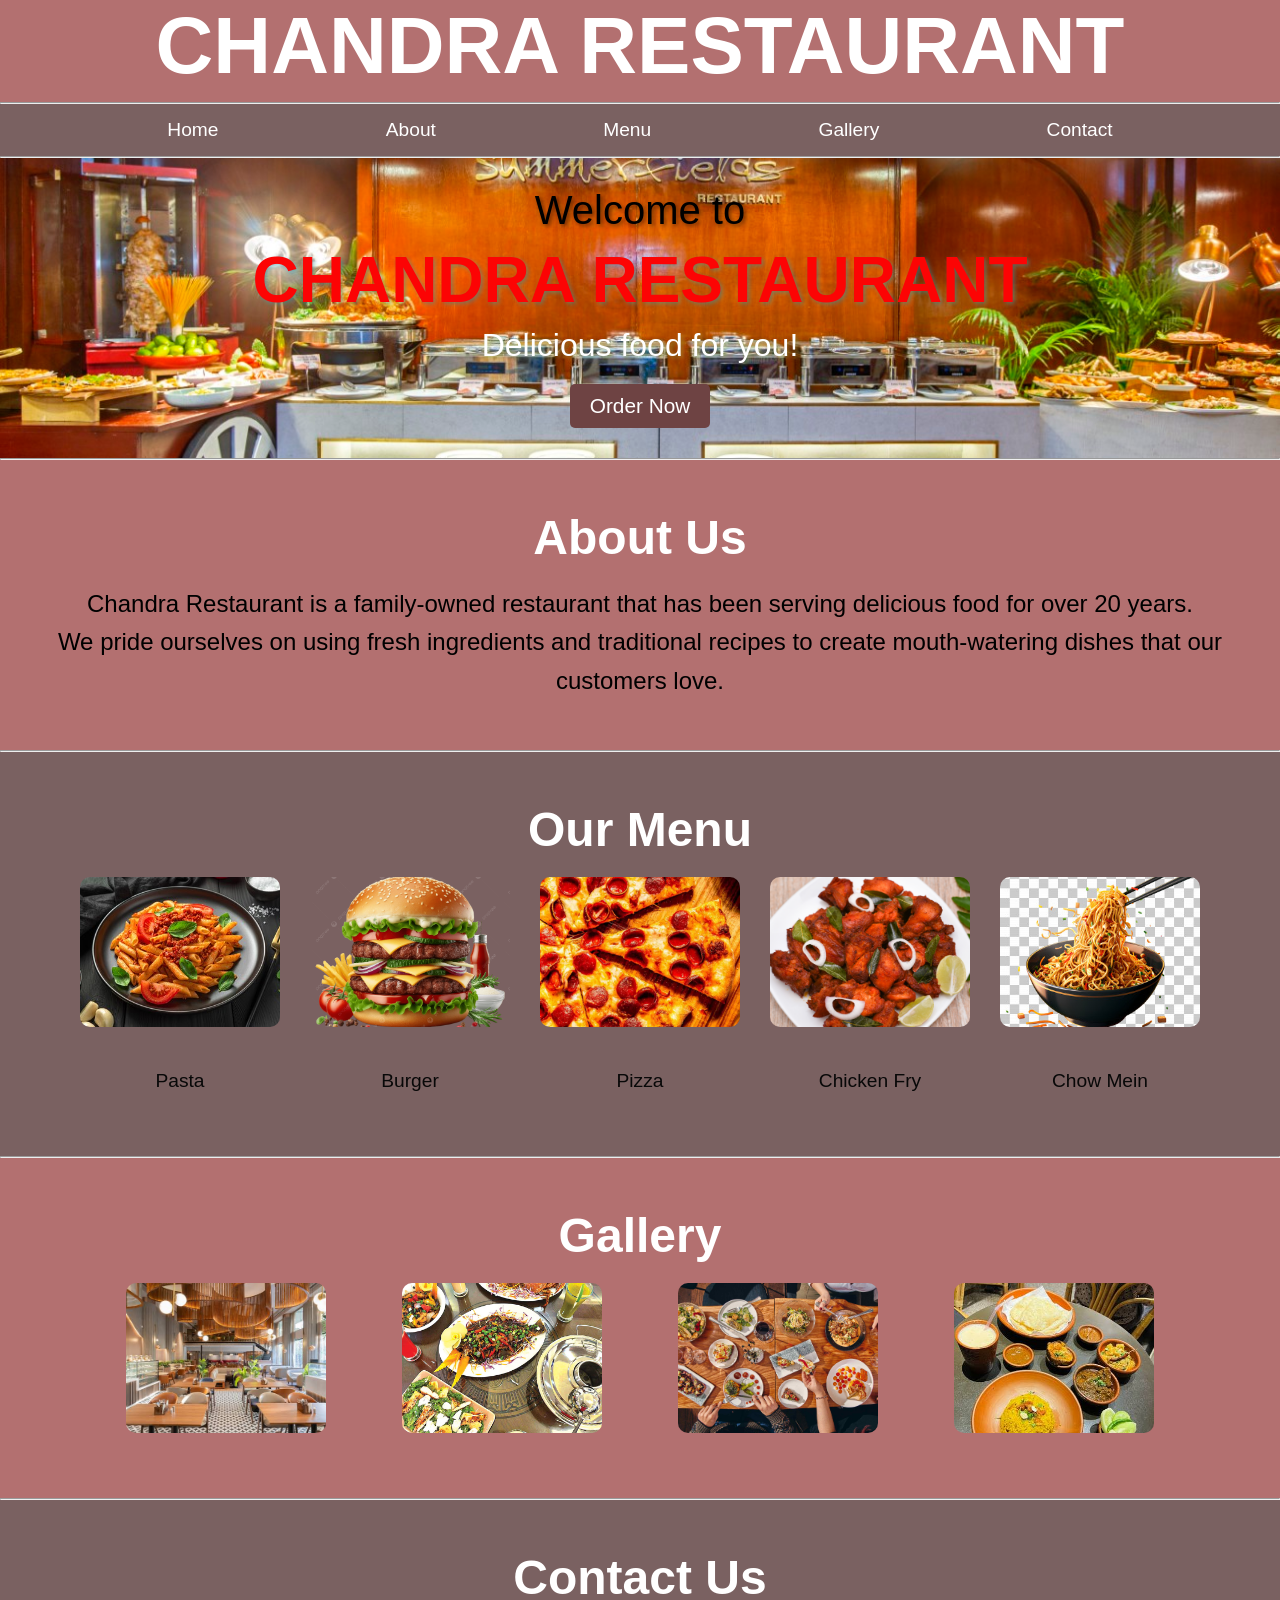
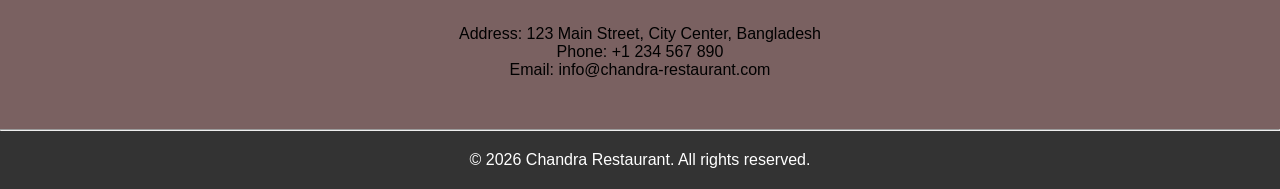
==== index.html @ 2a481485 "Add files via upload" ====
<!DOCTYPE html>
<html lang="en">
<head>
    <meta charset="UTF-8">
    <meta name="viewport" content="width=device-width, initial-scale=1.0">
    <title>Chandra Restaurant</title>
    <link rel="stylesheet" href="css/style.css">
</head>
<body>
    <header>
        <h1>CHANDRA RESTAURANT</h1>
        <hr>

        <nav class="navbar" aria-label="Main navigation">
            <a href="#home">Home</a>
            <a href="#about">About</a>
            <a href="#menu">Menu</a>
            <a href="#gallery">Gallery</a>
            <a href="#contact">Contact</a>
        </nav>
    </header>
    <hr>

    <div class="hero" id="home">
        <span>Welcome to </span>
        <h2>Chandra Restaurant</h2>
        <p>Delicious food for you!</p>

        <button class="btn">Order Now</button>
    </div>
    <hr>

    <div class="about" id="about">
        <h2>About Us</h2>
        <p>Chandra Restaurant is a family-owned restaurant that has been serving delicious food for over 20 years. 
        <br>We pride ourselves on using fresh ingredients and traditional recipes to create mouth-watering dishes that our customers love.</p>   
    </div>
    <hr>

    <div class="menu" id="menu">
        <h2>Our Menu</h2>
        <div class="menu-items">
            <div>
                <img src="Images/pasta.jpg" alt="pasta" width="200" height="150">
                <span>Pasta</span>
            </div>
            <div>
                <img src="Images/burger.png" alt="burger" width="200" height="150">
                <span>Burger</span>
            </div>

            <div>
                <img src="Images/pizza.jpg" alt="pizza" width="200" height="150">
                <span>Pizza</span>
            </div>
            <div>
                <img src="Images/chicken-fry.jpg" alt="chicken fry" width="200" height="150">
                <span>Chicken Fry</span>
            </div>
            <div>
                <img src="Images/chow-mein.jpg" alt="chow mein" width="200" height="150">
                <span>Chow Mein</span>
            </div>
        </div>
    </div>
<hr>

    <div class="gallery" id="gallery">
        <h2>Gallery</h2>
        <div class="gallery-items">
            <img src="Images/restaurant-1.jpg" alt="restaurant1" width="300" height="200">
            <img src="Images/restaurant-2.jpg" alt="restaurant2" width="300" height="200">
            <img src="Images/restaurant-3.jpg" alt="restaurant3" width="300" height="200">
            <img src="Images/restaurant-4.jpg" alt="restaurant4" width="300" height="200">
        </div>
    </div>
    <hr>

    <div class="contact" id="contact">
        <h2>Contact Us</h2>
        <p>Address: 123 Main Street, City Center, Bangladesh</p>
        <p>Phone: +1 234 567 890</p>
        <p>Email: info@chandra-restaurant.com</p>
    </div>
    <hr>

    <footer>
        <p>&copy; 2026 Chandra Restaurant. All rights reserved.</p>
    </footer>


</body>
</html>
---- css/style.css ----
* {
margin: 0;
padding: 0;
box-sizing: border-box;
}

body {
    font-family: Arial, sans-serif;
    background-color: #312424;
}

header {
    background-color: #b37070;
    color: #fff;
    text-align: center;
}

h1 {
    font-size: 5rem;
    margin-bottom: 10px;
    font-family: 'Arial', sans-serif;
}

.navbar {
    background-color: #7a6161;
    padding: 10px;
    display: flex;
    justify-content: space-evenly;
    align-items: center;
    
}   

.navbar a {
    color: #fff;
    text-decoration: none;
    font-size: 1.2rem;
    padding: 5px 10px;
    border-radius: 5px;
    transition: all 0.5s ease;
}

.navbar a:hover {
    color: #d60909;
    background-color: #cfe0b0;
    transform: scale(1.3);
}

.hero {
    background-image: url('../Images/hero_restaurant.jpg');
    background-size: cover;
    background-position: center;
    display: flex;
    flex-direction: column;
    justify-content: center;
    align-items: center;
    height: 300px;
}

.hero span {
    font-size: 2.5rem;
    color: #000000;
    text-shadow: 2px 2px 4px rgba(0, 0, 0, 0.5);
}

.hero h2 {
    font-size: 4rem;
    color: #fc0404;
    text-transform: uppercase;
    text-shadow: 2px 2px 4px rgba(50, 150, 170, 0.5);
    margin-top: 10px;
}

.hero p {
    font-size: 2rem;
    color: #ffffff;
    text-shadow: 2px 2px 4px rgba(150, 180, 70, 0.5);
    margin-top: 10px;
}

.hero button {
    font-size: 1.3rem;
    padding: 10px 20px;
    margin-top: 20px;
    background-color: #6e4343;
    color: #fff;
    border: none;
    border-radius: 5px;
    cursor: pointer;
    transition: all 0.3s ease;
}   

.hero button:hover {
    background-color: #9ff501;
    color: #d60909;
    transform: scale(1.1);
}


.about {
    padding: 50px;
    text-align: center;
    background-color: #b37070;
}

.about h2 {
    font-size: 3rem;
    margin-bottom: 20px;
    color: #fff;
}

.about p {
    font-size: 1.5rem;
    line-height: 1.6;
    color: #000000;
}

.menu {
    padding: 50px;
    text-align: center;
    background-color: #7a6161;
}

.menu h2 {
    font-size: 3rem;
    margin-bottom: 20px;
    color: #fff;
}

.menu-items {
    display: flex;
    flex-direction: row;
    flex-wrap: wrap;
    justify-content: space-evenly;
    align-items: center;
}

.menu-items img {
    width: 200px;
    height: 150px;
    object-fit: cover;
    border-radius: 10px;
    margin-bottom: 15px;
    transition: transform 0.3s ease, box-shadow 0.3s ease;
}

.menu-items img:hover {
    transform: translateY(-10px);
    box-shadow: 0 8px 16px rgba(0, 0, 0, 0.2);
}   

.menu-items span {
    font-size: 1.2rem;
    color: #080808;
    display: flex;
    justify-content: center;
    align-items: center;
    margin-top: 10px;
    text-align: center;
    height: 50px;
}

.gallery {
    padding: 50px;
    text-align: center;
    background-color: #b37070;
}

.gallery h2 {
    font-size: 3rem;
    margin-bottom: 20px;
    color: #fff;
}

.gallery-items {
    display: flex;
    flex-direction: row;
    flex-wrap: wrap;
    justify-content: space-evenly;
    align-items: center;
    border-radius: 10px;
   
}

.gallery-items img {
    width: 200px;
    height: 150px;
    object-fit: cover;
    border-radius: 10px;
    margin-bottom: 15px;
     transition: transform 0.3s ease, box-shadow 0.3s ease;

}

.gallery-items img:hover {
    transform: translateY(-10px);
    box-shadow: 0 8px 16px rgba(0, 0, 0, 0.2);
}

.contact {
    padding: 50px;
    text-align: center;
    background-color: #7a6161;
}

.contact h2 {
    font-size: 3rem;
    margin-bottom: 20px;
    color: #fff;
}  

footer {
    background-color: #333;
    color: #fff;
    text-align: center;
    padding: 20px;
}
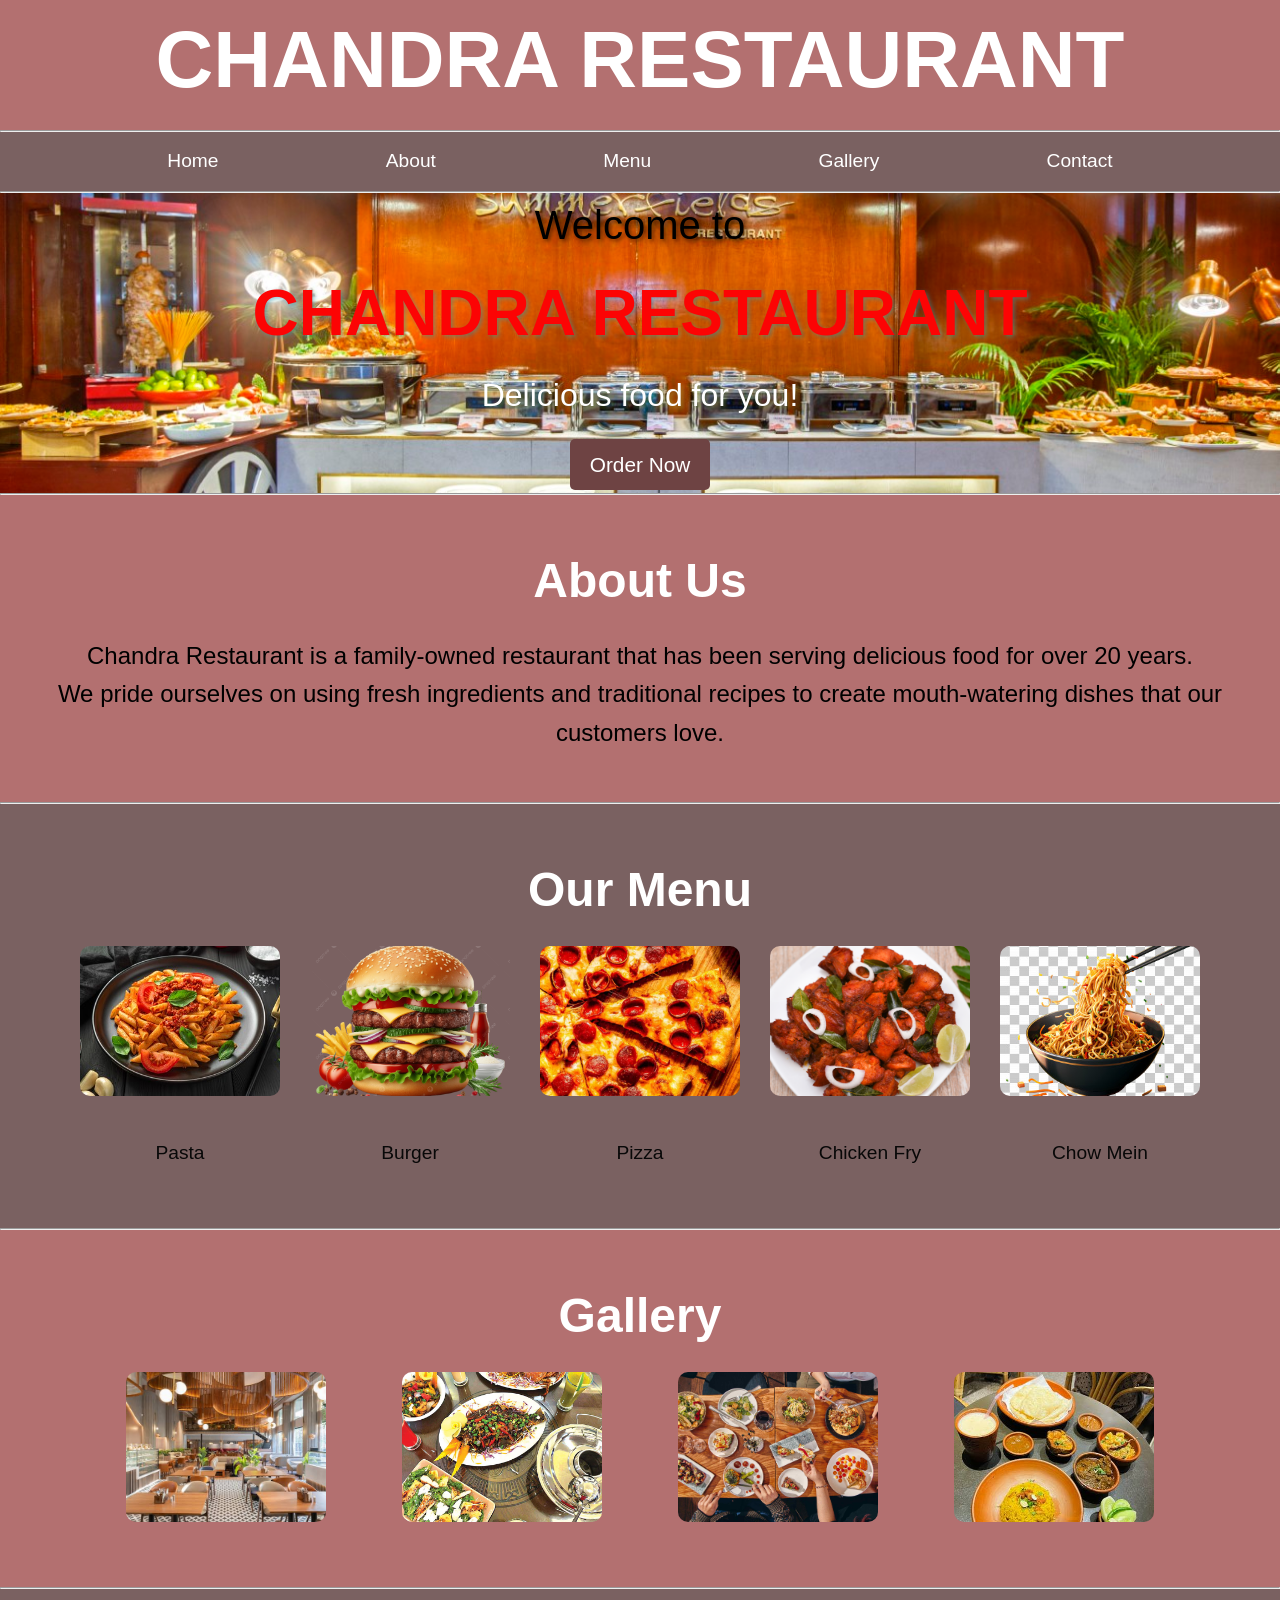
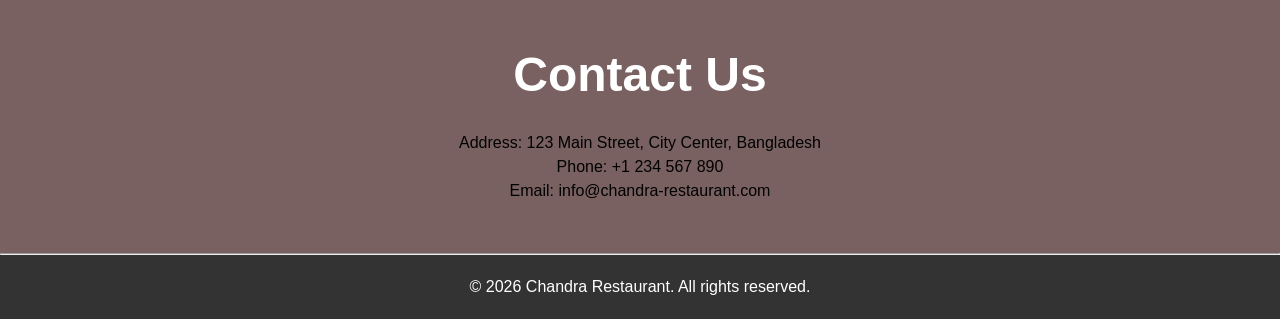
==== commit 6d144336: "Initial Chandra Restaurant website" ====
--- a/index.html
+++ b/index.html
@@ -1,93 +1,95 @@
-<!DOCTYPE html>
-<html lang="en">
-<head>
-    <meta charset="UTF-8">
-    <meta name="viewport" content="width=device-width, initial-scale=1.0">
-    <title>Chandra Restaurant</title>
-    <link rel="stylesheet" href="css/style.css">
-</head>
-<body>
-    <header>
-        <h1>CHANDRA RESTAURANT</h1>
-        <hr>
-
-        <nav class="navbar" aria-label="Main navigation">
-            <a href="#home">Home</a>
-            <a href="#about">About</a>
-            <a href="#menu">Menu</a>
-            <a href="#gallery">Gallery</a>
-            <a href="#contact">Contact</a>
-        </nav>
-    </header>
-    <hr>
-
-    <div class="hero" id="home">
-        <span>Welcome to </span>
-        <h2>Chandra Restaurant</h2>
-        <p>Delicious food for you!</p>
-
-        <button class="btn">Order Now</button>
-    </div>
-    <hr>
-
-    <div class="about" id="about">
-        <h2>About Us</h2>
-        <p>Chandra Restaurant is a family-owned restaurant that has been serving delicious food for over 20 years. 
-        <br>We pride ourselves on using fresh ingredients and traditional recipes to create mouth-watering dishes that our customers love.</p>   
-    </div>
-    <hr>
-
-    <div class="menu" id="menu">
-        <h2>Our Menu</h2>
-        <div class="menu-items">
-            <div>
-                <img src="Images/pasta.jpg" alt="pasta" width="200" height="150">
-                <span>Pasta</span>
-            </div>
-            <div>
-                <img src="Images/burger.png" alt="burger" width="200" height="150">
-                <span>Burger</span>
-            </div>
-
-            <div>
-                <img src="Images/pizza.jpg" alt="pizza" width="200" height="150">
-                <span>Pizza</span>
-            </div>
-            <div>
-                <img src="Images/chicken-fry.jpg" alt="chicken fry" width="200" height="150">
-                <span>Chicken Fry</span>
-            </div>
-            <div>
-                <img src="Images/chow-mein.jpg" alt="chow mein" width="200" height="150">
-                <span>Chow Mein</span>
-            </div>
-        </div>
-    </div>
-<hr>
-
-    <div class="gallery" id="gallery">
-        <h2>Gallery</h2>
-        <div class="gallery-items">
-            <img src="Images/restaurant-1.jpg" alt="restaurant1" width="300" height="200">
-            <img src="Images/restaurant-2.jpg" alt="restaurant2" width="300" height="200">
-            <img src="Images/restaurant-3.jpg" alt="restaurant3" width="300" height="200">
-            <img src="Images/restaurant-4.jpg" alt="restaurant4" width="300" height="200">
-        </div>
-    </div>
-    <hr>
-
-    <div class="contact" id="contact">
-        <h2>Contact Us</h2>
-        <p>Address: 123 Main Street, City Center, Bangladesh</p>
-        <p>Phone: +1 234 567 890</p>
-        <p>Email: info@chandra-restaurant.com</p>
-    </div>
-    <hr>
-
-    <footer>
-        <p>&copy; 2026 Chandra Restaurant. All rights reserved.</p>
-    </footer>
-
-
-</body>
+<!DOCTYPE html>
+<html lang="en">
+<head>
+    <meta charset="UTF-8">
+    <meta name="viewport" content="width=device-width, initial-scale=1.0">
+    <title>Chandra Restaurant</title>
+    <link rel="stylesheet" href="css/style.css">
+</head>
+<body>
+    <header>
+        <h1>CHANDRA RESTAURANT</h1>
+        <hr>
+
+        <nav class="navbar" aria-label="Main navigation">
+            <a href="#home">Home</a>
+            <a href="#about">About</a>
+            <a href="#menu">Menu</a>
+            <a href="#gallery">Gallery</a>
+            <a href="#contact">Contact</a>
+        </nav>
+    </header>
+    <hr>
+
+    <main>
+    <section class="hero" id="home">
+        <span>Welcome to </span>
+        <h2>Chandra Restaurant</h2>
+        <p>Delicious food for you!</p>
+
+        <a class="btn" href="#menu">Order Now</a>
+    </section>
+    <hr>
+
+    <section class="about" id="about">
+        <h2>About Us</h2>
+        <p>Chandra Restaurant is a family-owned restaurant that has been serving delicious food for over 20 years. 
+        <br>We pride ourselves on using fresh ingredients and traditional recipes to create mouth-watering dishes that our customers love.</p>   
+    </section>
+    <hr>
+
+    <section class="menu" id="menu">
+        <h2>Our Menu</h2>
+        <div class="menu-items">
+            <div>
+                <img src="Images/pasta.jpg" alt="pasta" width="200" height="150">
+                <span>Pasta</span>
+            </div>
+            <div>
+                <img src="Images/burger.png" alt="burger" width="200" height="150">
+                <span>Burger</span>
+            </div>
+
+            <div>
+                <img src="Images/pizza.jpg" alt="pizza" width="200" height="150">
+                <span>Pizza</span>
+            </div>
+            <div>
+                <img src="Images/chicken-fry.jpg" alt="chicken fry" width="200" height="150">
+                <span>Chicken Fry</span>
+            </div>
+            <div>
+                <img src="Images/chow-mein.jpg" alt="chow mein" width="200" height="150">
+                <span>Chow Mein</span>
+            </div>
+        </div>
+    </section>
+<hr>
+
+    <section class="gallery" id="gallery">
+        <h2>Gallery</h2>
+        <div class="gallery-items">
+            <img src="Images/restaurant-1.jpg" alt="restaurant1" width="300" height="200">
+            <img src="Images/restaurant-2.jpg" alt="restaurant2" width="300" height="200">
+            <img src="Images/restaurant-3.jpg" alt="restaurant3" width="300" height="200">
+            <img src="Images/restaurant-4.jpg" alt="restaurant4" width="300" height="200">
+        </div>
+    </section>
+    <hr>
+
+    <section class="contact" id="contact">
+        <h2>Contact Us</h2>
+        <p>Address: 123 Main Street, City Center, Bangladesh</p>
+        <p>Phone: +1 234 567 890</p>
+        <p>Email: info@chandra-restaurant.com</p>
+    </section>
+    <hr>
+    </main>
+
+    <footer>
+        <p>&copy; <span id="current-year">2026</span> Chandra Restaurant. All rights reserved.</p>
+    </footer>
+
+    <script src="js/script.js" defer></script>
+</body>
 </html>
--- a/css/style.css
+++ b/css/style.css
@@ -1,217 +1,279 @@
-* {
-margin: 0;
-padding: 0;
-box-sizing: border-box;
-}
-
-body {
-    font-family: Arial, sans-serif;
-    background-color: #312424;
-}
-
-header {
-    background-color: #b37070;
-    color: #fff;
-    text-align: center;
-}
-
-h1 {
-    font-size: 5rem;
-    margin-bottom: 10px;
-    font-family: 'Arial', sans-serif;
-}
-
-.navbar {
-    background-color: #7a6161;
-    padding: 10px;
-    display: flex;
-    justify-content: space-evenly;
-    align-items: center;
-    
-}   
-
-.navbar a {
-    color: #fff;
-    text-decoration: none;
-    font-size: 1.2rem;
-    padding: 5px 10px;
-    border-radius: 5px;
-    transition: all 0.5s ease;
-}
-
-.navbar a:hover {
-    color: #d60909;
-    background-color: #cfe0b0;
-    transform: scale(1.3);
-}
-
-.hero {
-    background-image: url('../Images/hero_restaurant.jpg');
-    background-size: cover;
-    background-position: center;
-    display: flex;
-    flex-direction: column;
-    justify-content: center;
-    align-items: center;
-    height: 300px;
-}
-
-.hero span {
-    font-size: 2.5rem;
-    color: #000000;
-    text-shadow: 2px 2px 4px rgba(0, 0, 0, 0.5);
-}
-
-.hero h2 {
-    font-size: 4rem;
-    color: #fc0404;
-    text-transform: uppercase;
-    text-shadow: 2px 2px 4px rgba(50, 150, 170, 0.5);
-    margin-top: 10px;
-}
-
-.hero p {
-    font-size: 2rem;
-    color: #ffffff;
-    text-shadow: 2px 2px 4px rgba(150, 180, 70, 0.5);
-    margin-top: 10px;
-}
-
-.hero button {
-    font-size: 1.3rem;
-    padding: 10px 20px;
-    margin-top: 20px;
-    background-color: #6e4343;
-    color: #fff;
-    border: none;
-    border-radius: 5px;
-    cursor: pointer;
-    transition: all 0.3s ease;
-}   
-
-.hero button:hover {
-    background-color: #9ff501;
-    color: #d60909;
-    transform: scale(1.1);
-}
-
-
-.about {
-    padding: 50px;
-    text-align: center;
-    background-color: #b37070;
-}
-
-.about h2 {
-    font-size: 3rem;
-    margin-bottom: 20px;
-    color: #fff;
-}
-
-.about p {
-    font-size: 1.5rem;
-    line-height: 1.6;
-    color: #000000;
-}
-
-.menu {
-    padding: 50px;
-    text-align: center;
-    background-color: #7a6161;
-}
-
-.menu h2 {
-    font-size: 3rem;
-    margin-bottom: 20px;
-    color: #fff;
-}
-
-.menu-items {
-    display: flex;
-    flex-direction: row;
-    flex-wrap: wrap;
-    justify-content: space-evenly;
-    align-items: center;
-}
-
-.menu-items img {
-    width: 200px;
-    height: 150px;
-    object-fit: cover;
-    border-radius: 10px;
-    margin-bottom: 15px;
-    transition: transform 0.3s ease, box-shadow 0.3s ease;
-}
-
-.menu-items img:hover {
-    transform: translateY(-10px);
-    box-shadow: 0 8px 16px rgba(0, 0, 0, 0.2);
-}   
-
-.menu-items span {
-    font-size: 1.2rem;
-    color: #080808;
-    display: flex;
-    justify-content: center;
-    align-items: center;
-    margin-top: 10px;
-    text-align: center;
-    height: 50px;
-}
-
-.gallery {
-    padding: 50px;
-    text-align: center;
-    background-color: #b37070;
-}
-
-.gallery h2 {
-    font-size: 3rem;
-    margin-bottom: 20px;
-    color: #fff;
-}
-
-.gallery-items {
-    display: flex;
-    flex-direction: row;
-    flex-wrap: wrap;
-    justify-content: space-evenly;
-    align-items: center;
-    border-radius: 10px;
-   
-}
-
-.gallery-items img {
-    width: 200px;
-    height: 150px;
-    object-fit: cover;
-    border-radius: 10px;
-    margin-bottom: 15px;
-     transition: transform 0.3s ease, box-shadow 0.3s ease;
-
-}
-
-.gallery-items img:hover {
-    transform: translateY(-10px);
-    box-shadow: 0 8px 16px rgba(0, 0, 0, 0.2);
-}
-
-.contact {
-    padding: 50px;
-    text-align: center;
-    background-color: #7a6161;
-}
-
-.contact h2 {
-    font-size: 3rem;
-    margin-bottom: 20px;
-    color: #fff;
-}  
-
-footer {
-    background-color: #333;
-    color: #fff;
-    text-align: center;
-    padding: 20px;
-}
-
+* {
+margin: 0;
+padding: 0;
+box-sizing: border-box;
+}
+
+body {
+    font-family: Arial, sans-serif;
+    background-color: #312424;
+    line-height: 1.5;
+}
+
+header {
+    background-color: #b37070;
+    color: #fff;
+    text-align: center;
+}
+
+h1 {
+    font-size: 5rem;
+    margin-bottom: 10px;
+    font-family: 'Arial', sans-serif;
+}
+
+.navbar {
+    background-color: #7a6161;
+    padding: 10px;
+    display: flex;
+    justify-content: space-evenly;
+    align-items: center;
+    
+}   
+
+.navbar a {
+    color: #fff;
+    text-decoration: none;
+    font-size: 1.2rem;
+    padding: 5px 10px;
+    border-radius: 5px;
+    transition: all 0.5s ease;
+}
+
+.navbar a:hover {
+    color: #d60909;
+    background-color: #cfe0b0;
+    transform: scale(1.3);
+}
+
+.hero {
+    background-image: url('../Images/hero_restaurant.jpg');
+    background-size: cover;
+    background-position: center;
+    display: flex;
+    flex-direction: column;
+    justify-content: center;
+    align-items: center;
+    height: 300px;
+}
+
+.hero span {
+    font-size: 2.5rem;
+    color: #000000;
+    text-shadow: 2px 2px 4px rgba(0, 0, 0, 0.5);
+}
+
+.hero h2 {
+    font-size: 4rem;
+    color: #fc0404;
+    text-transform: uppercase;
+    text-shadow: 2px 2px 4px rgba(50, 150, 170, 0.5);
+    margin-top: 10px;
+}
+
+.hero p {
+    font-size: 2rem;
+    color: #ffffff;
+    text-shadow: 2px 2px 4px rgba(150, 180, 70, 0.5);
+    margin-top: 10px;
+}
+
+.hero .btn {
+    display: inline-block;
+    font-size: 1.3rem;
+    padding: 10px 20px;
+    margin-top: 20px;
+    background-color: #6e4343;
+    color: #fff;
+    border: none;
+    border-radius: 5px;
+    text-decoration: none;
+    transition: all 0.3s ease;
+}   
+
+.hero .btn:hover,
+.hero .btn:focus-visible {
+    background-color: #9ff501;
+    color: #d60909;
+    transform: scale(1.1);
+}
+
+.navbar a:focus-visible,
+.hero .btn:focus-visible {
+    outline: 3px solid #fff;
+    outline-offset: 3px;
+}
+
+
+.about {
+    padding: 50px;
+    text-align: center;
+    background-color: #b37070;
+}
+
+.about h2 {
+    font-size: 3rem;
+    margin-bottom: 20px;
+    color: #fff;
+}
+
+.about p {
+    font-size: 1.5rem;
+    line-height: 1.6;
+    color: #000000;
+}
+
+.menu {
+    padding: 50px;
+    text-align: center;
+    background-color: #7a6161;
+}
+
+.menu h2 {
+    font-size: 3rem;
+    margin-bottom: 20px;
+    color: #fff;
+}
+
+.menu-items {
+    display: flex;
+    flex-direction: row;
+    flex-wrap: wrap;
+    justify-content: space-evenly;
+    align-items: center;
+}
+
+.menu-items img {
+    width: 200px;
+    height: 150px;
+    object-fit: cover;
+    border-radius: 10px;
+    margin-bottom: 15px;
+    transition: transform 0.3s ease, box-shadow 0.3s ease;
+}
+
+.menu-items img:hover {
+    transform: translateY(-10px);
+    box-shadow: 0 8px 16px rgba(0, 0, 0, 0.2);
+}   
+
+.menu-items span {
+    font-size: 1.2rem;
+    color: #080808;
+    display: flex;
+    justify-content: center;
+    align-items: center;
+    margin-top: 10px;
+    text-align: center;
+    height: 50px;
+}
+
+.gallery {
+    padding: 50px;
+    text-align: center;
+    background-color: #b37070;
+}
+
+.gallery h2 {
+    font-size: 3rem;
+    margin-bottom: 20px;
+    color: #fff;
+}
+
+.gallery-items {
+    display: flex;
+    flex-direction: row;
+    flex-wrap: wrap;
+    justify-content: space-evenly;
+    align-items: center;
+    border-radius: 10px;
+   
+}
+
+.gallery-items img {
+    width: 200px;
+    height: 150px;
+    object-fit: cover;
+    border-radius: 10px;
+    margin-bottom: 15px;
+     transition: transform 0.3s ease, box-shadow 0.3s ease;
+
+}
+
+.gallery-items img:hover {
+    transform: translateY(-10px);
+    box-shadow: 0 8px 16px rgba(0, 0, 0, 0.2);
+}
+
+.contact {
+    padding: 50px;
+    text-align: center;
+    background-color: #7a6161;
+}
+
+.contact h2 {
+    font-size: 3rem;
+    margin-bottom: 20px;
+    color: #fff;
+}  
+
+footer {
+    background-color: #333;
+    color: #fff;
+    text-align: center;
+    padding: 20px;
+}
+
+@media (max-width: 600px) {
+    h1 {
+        font-size: 2.5rem;
+        padding: 0 15px;
+    }
+
+    .navbar {
+        flex-wrap: wrap;
+        gap: 8px;
+    }
+
+    .navbar a {
+        font-size: 1rem;
+    }
+
+    .hero {
+        min-height: 360px;
+        height: auto;
+        padding: 40px 20px;
+        text-align: center;
+    }
+
+    .hero span {
+        font-size: 1.7rem;
+    }
+
+    .hero h2 {
+        font-size: 2.5rem;
+    }
+
+    .hero p {
+        font-size: 1.4rem;
+    }
+
+    .about,
+    .menu,
+    .gallery,
+    .contact {
+        padding: 35px 20px;
+    }
+
+    .about h2,
+    .menu h2,
+    .gallery h2,
+    .contact h2 {
+        font-size: 2.2rem;
+    }
+
+    .about p {
+        font-size: 1.1rem;
+    }
+}
+
